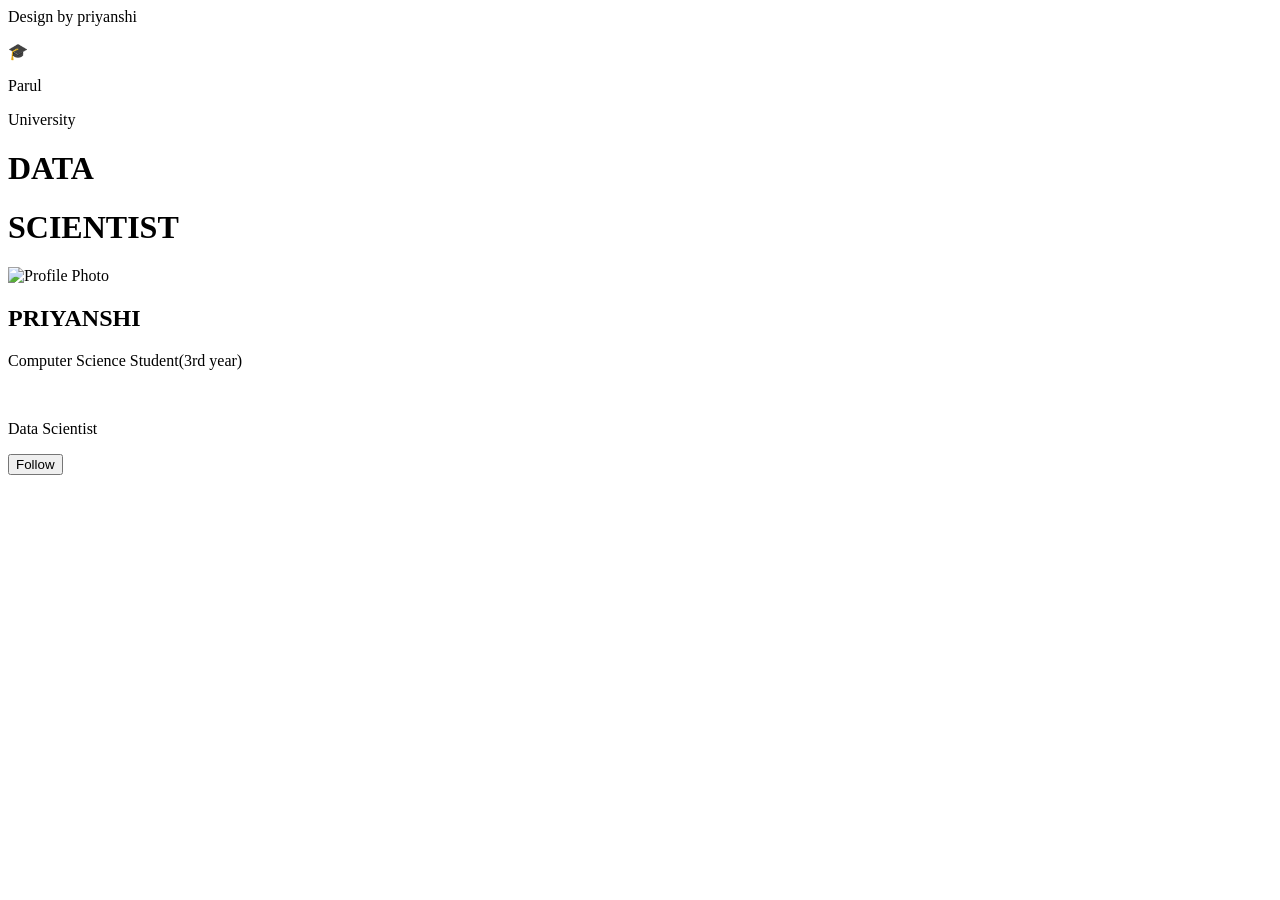
==== Profile Card/card.html @ f64b2652 "Add files via upload" ====
<html lang="en">
<head>
  <meta charset="UTF-8" />
  <meta name="viewport" content="width=device-width, initial-scale=1.0"/>
  <title>Profile Card - Priyanshi Yadav</title>
  <link rel="stylesheet" href="style.css" />
</head>
<body>
 
  <p class="top-credit">Design by priyanshi</p>
 
  <div class="card">
 
    <!-- TOP BAR -->
    <div class="top-bar">
      <div class="university-tag">
        <div class="uni-icon">🎓</div>
        <div class="uni-text">
          <p class="uni-name">Parul</p>
          <p class="uni-name">University</p>
        </div>
      </div>
      <div class="circle-deco">
        <div class="circle c1"></div>
        <div class="circle c2"></div>
        <div class="circle c3"></div>
      </div>
    </div>
 
    <!-- TITLE -->
    <div class="title-block">
      <h1 class="main-title">DATA</h1>
      <h1 class="main-title">SCIENTIST</h1>
    </div>
 
    <!-- PHOTO AREA -->
    <div class="photo-area">
      <div class="ring-bg">
        <div class="ring r1"></div>
        <div class="ring r2"></div>
        <div class="ring r3"></div>
      </div>
      <img src="photo.jpg" alt="Profile Photo" class="profile-img" />
    </div>
 
    <!-- NAME BANNER -->
    <div class="name-banner">
      <h2 class="name-text">PRIYANSHI</h2>
    </div>
 
    <!-- PROFILE INFO -->
    <div class="info-block">
      <p class="full-name">Computer Science Student(3rd year)</p>
      <br>
      <p class="role-tag">Data Scientist</p>
      <button class="follow-btn"> Follow</button>
    </div>
 
  </div>
 
</body>
</html>
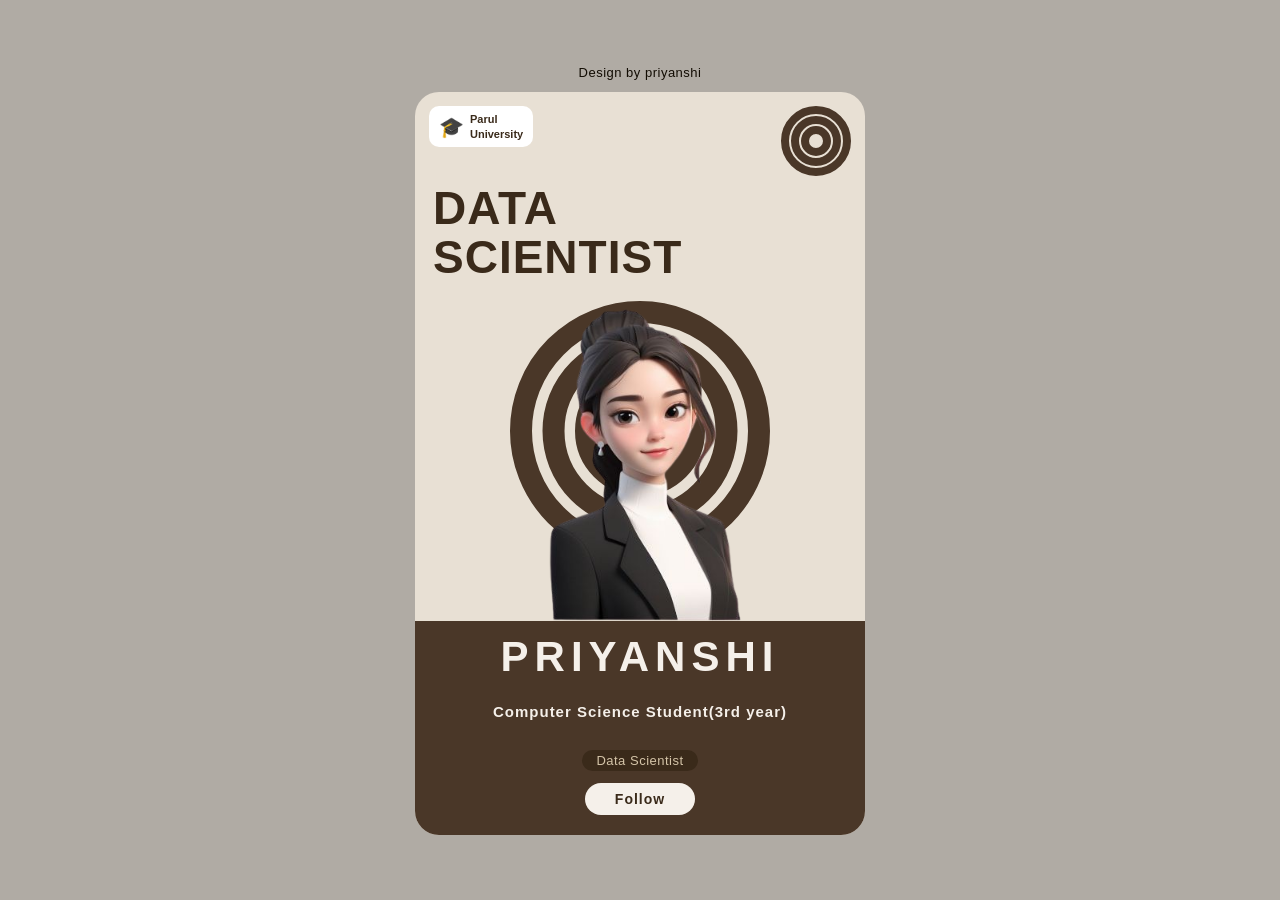
==== commit 9698d7c7: "Update card.html" ====
--- a/Profile Card/card.html
+++ b/Profile Card/card.html
@@ -58,6 +58,6 @@
     </div>
  
   </div>
- 
+ <script src="script.js"></script>
 </body>
-</html>+</html>
--- a/Profile Card/style.css
+++ b/Profile Card/style.css
@@ -0,0 +1,200 @@
+* {
+  margin: 0;
+  padding: 0;
+  box-sizing: border-box;
+}
+ 
+body {
+  font-family: Arial, sans-serif;
+  background: #b0aba4;
+  display: flex;
+  flex-direction: column;
+  align-items: center;
+  justify-content: center;
+  min-height: 100vh;
+  padding: 50px;
+}
+ 
+/* TOP CREDIT */
+.top-credit {
+  font-size: 13px;
+  color: #120c03;
+  margin-bottom: 12px;
+  letter-spacing: 0.5px;
+}
+ 
+/* CARD */
+.card {
+  width: 450px;
+  background: #e8e0d4;
+  border-radius: 24px;
+  overflow: hidden;
+  position: relative;
+}
+ 
+/* TOP BAR */
+.top-bar {
+  display: flex;
+  justify-content: space-between;
+  align-items: flex-start;
+  padding: 14px 14px 0;
+}
+ 
+/* UNIVERSITY TAG */
+.university-tag {
+  display: flex;
+  align-items: center;
+  gap: 6px;
+  background: #ffffff;
+  border-radius: 10px;
+  padding: 6px 10px;
+}
+ 
+.uni-icon {
+  font-size: 20px;
+}
+ 
+.uni-name {
+  font-size: 11px;
+  font-weight: bold;
+  color: #3a2a1a;
+  line-height: 1.3;
+}
+ 
+/* CIRCLE DECORATION TOP RIGHT */
+.circle-deco {
+  position: relative;
+  width: 70px;
+  height: 70px;
+}
+ 
+.circle {
+  position: absolute;
+  border-radius: 50%;
+  border: 8px solid #4a3728;
+}
+ 
+.c1 { width: 70px; height: 70px; top: 0; right: 0; }
+.c2 { width: 50px; height: 50px; top: 10px; right: 10px; }
+.c3 { width: 30px; height: 30px; top: 20px; right: 20px; }
+ 
+/* TITLE BLOCK */
+.title-block {
+  padding: 8px 18px 0;
+}
+ 
+.main-title {
+  font-size: 46px;
+  font-weight: 900;
+  color: #3a2a1a;
+  line-height: 1.05;
+  letter-spacing: 1px;
+  text-transform: uppercase;
+}
+ 
+/* PHOTO AREA */
+.photo-area {
+  position: relative;
+  width: 100%;
+  height: 340px;
+  display: flex;
+  align-items: flex-end;
+  justify-content: center;
+  overflow: hidden;
+}
+ 
+/* RING BACKGROUND */
+.ring-bg {
+  position: absolute;
+  top: 20px;
+  left: 50%;
+  transform: translateX(-50%);
+  width: 260px;
+  height: 260px;
+}
+ 
+.ring {
+  position: absolute;
+  border-radius: 50%;
+  border: 22px solid #4a3728;
+  top: 50%;
+  left: 50%;
+  transform: translate(-50%, -50%);
+}
+ 
+.r1 { width: 260px; height: 260px; }
+.r2 { width: 195px; height: 195px; }
+.r3 { width: 130px; height: 130px; }
+ 
+/* PROFILE IMAGE */
+.profile-img {
+  position: absolute;
+  bottom: 0;
+  left: 50%;
+  transform: translateX(-50%);
+  width: 260px;
+  height: 320px;
+  object-fit: cover;
+  object-position: top;
+}
+ 
+/* NAME BANNER */
+.name-banner {
+  background: #4a3728;
+  padding: 12px 18px;
+  text-align: center;
+  position: relative;
+  z-index: 2;
+}
+ 
+.name-text {
+  font-size: 42px;
+  font-weight: 900;
+  color: #f5f0ea;
+  letter-spacing: 6px;
+  text-transform: uppercase;
+}
+ 
+/* INFO BLOCK */
+.info-block {
+  background: #4a3728;
+  padding: 10px 18px 20px;
+  display: flex;
+  flex-direction: column;
+  align-items: center;
+  gap: 6px;
+}
+ 
+.full-name {
+  font-size: 15px;
+  font-weight: bold;
+  color: #f5f0ea;
+  letter-spacing: 1px;
+}
+ 
+.role-tag {
+  font-size: 13px;
+  color: #d4c4a8;
+  background: #3a2a1a;
+  padding: 3px 14px;
+  border-radius: 20px;
+  letter-spacing: 0.5px;
+}
+ 
+/* FOLLOW BUTTON */
+.follow-btn {
+  margin-top: 6px;
+  background: #f5f0ea;
+  color: #3a2a1a;
+  font-size: 14px;
+  font-weight: bold;
+  padding: 8px 30px;
+  border: none;
+  border-radius: 20px;
+  cursor: pointer;
+  letter-spacing: 1px;
+}
+ 
+.follow-btn:hover {
+  background: #e8d8b8;
+}
